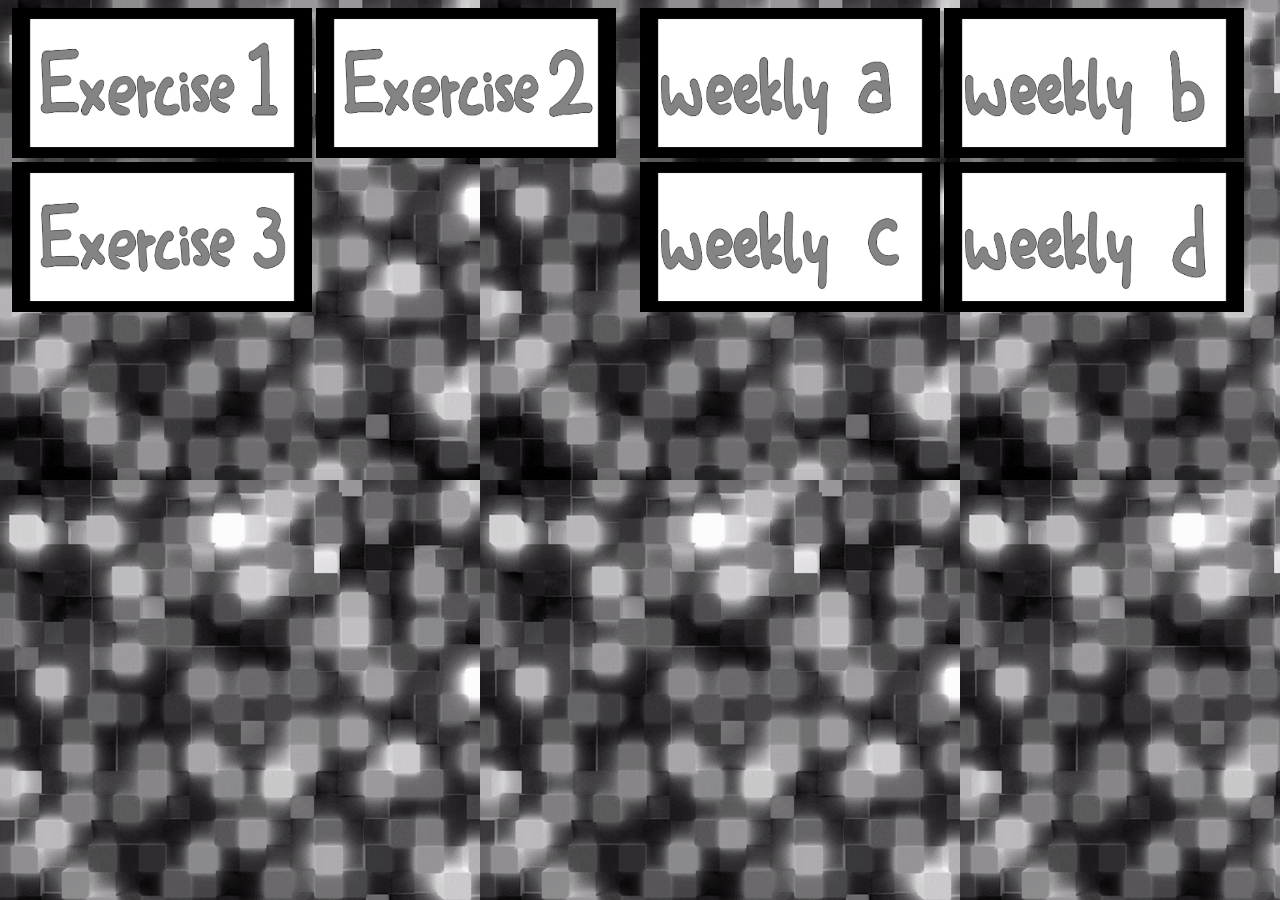
==== page2.html @ a510fb1e "Add files via upload" ====
<!DOCTYPE html>
<html lang="en">
<head>
    <meta charset="UTF-8">
    <meta http-equiv="X-UA-Compatible" content="IE=edge">
    <meta name="viewport" content="width=device-width, initial-scale=1.0">

    <link rel="stylesheet" type="text/css" href="./project1.css"/> 
    <title>project1_main</title>
</head>
<body background="./background.gif">
    
    <div class="row">
        <div class="column">
            </div>
        
        <div class="column">
             </div>


        <div class="grid"> 
            <div>
            <a href="./Exercise1.html"><img src="./Exercise1.JPG" width="300px" height="150px"></a>
            <a href="./Exercise2.html"><img src="./Exercise2.JPG"width="300px" height="150px"></a>
            <a href="./exercise3.html"><img src="./Exercise3.JPG"width="300px" height="150px"></a>
        
            </div> 
            <div>
            <a href="./WEEKLYA.html"><img src="./weeklyA.JPG"width="300px" height="150px"></a>
            <a href="./weekly_b.html"><img src="./weeklyB.JPG"width="300px" height="150px"></a>
            <a href="./weekly_C.html"><img src="./weeklyC.JPG"width="300px" height="150px"></a>
            <a href="./weekly_D.html"><img src="./weeklyD.JPG"width="300px" height="150px"></a>
       
            </div> 
        </div>
    </body>
</html>
---- project1.css ----
/*
*{
    background:rgb(0, 0, 0);
  }
*/

/*
.rolling{
  color:rgb(217, 169, 219);
  position:relative;
  right:-800px;
  top:-4000;
  width: 300px;
}
*/
.row {
  display: flex;
  flex-wrap: wrap;
  padding: 0 4px;
}

.column {
  flex: 50%;
  padding: 0 4px;
}

.column img{
  margin-top: 8px;
  vertical-align: middle;
}

.grid { display: grid; grid-template-columns: auto auto; }




.title{
  width: 500px;

  margin-top: -100px;
}




/*-----------------warning sign------------*/


.warningSign{
    animation: shake 0.5s;
    animation-iteration-count: infinite;
    width:300px;
    height: 300px;
    display: block;
    margin-left: auto;
    margin-right: auto;
    margin-top: auto;
  }

.artworksAhead{
  animation: shake 1s;
  animation-iteration-count: infinite;
  width:250px;
  display: block;
}

  @keyframes shake {
    0% { transform: translate(1px, 1px) rotate(0deg); }
    10% { transform: translate(-1px, -2px) rotate(-1deg); }
    20% { transform: translate(-3px, 0px) rotate(1deg); }
    30% { transform: translate(3px, 2px) rotate(0deg); }
    40% { transform: translate(1px, -1px) rotate(1deg); }
    50% { transform: translate(-1px, 2px) rotate(-1deg); }
    60% { transform: translate(-3px, 1px) rotate(0deg); }
    70% { transform: translate(3px, 1px) rotate(-1deg); }
    80% { transform: translate(-1px, -1px) rotate(1deg); }
    90% { transform: translate(1px, 2px) rotate(0deg); }
    100% { transform: translate(1px, -2px) rotate(-1deg); }
  }


  

/*-----------------PACMAN--------------*/


  .pac-man{
    position: relative;
    top:100px;
    left:100px;
  }
  .half{
    width:50px;
    height:25px;
    overflow:hidden;
    animation:rotate 1s ease infinite;
    transform-origin: 50% 100%;
  }
  
  .half-bottom{
    transform-origin:50% 0%;
    animation:rotate-bottom 1s ease infinite;
  }
  
  .circle{
    width:50px;
    height:50px;
    background:#d15ce3;
    border-radius:50%;
    
  }
  .bottom{
    transform:translateY(-50%);
  }
  
  .little-circle{
    width:10px;
    height:10px;
    background:#dd29ed;
    border-radius:50%;
    position: absolute;
    top: 50%;
     left: 150px;
    transform: translateY(-50%);
  }
  
  .little-circle:nth-of-type(3) {
    animation: walk-left 1s infinite linear;
  }
  
  .little-circle:nth-of-type(4) {
    animation: walk-left 1s infinite linear 0.5s ;
  }
/*-------------------*/

  
  @keyframes rotate{
    0%{
      transform:rotate(0deg);
    }
    50% {
      transform:rotate(-45deg);
    }
    
    100%{
      transform:rotate(0deg);
    }
  }
  
  @keyframes rotate-bottom{
    0%{
      transform:rotate(0deg);
    }
    50% {
      transform:rotate(45deg);
    }
    
    100%{
      transform:rotate(0deg);
    }
  }
  
  @keyframes walk-left{
    0%{
      opacity:0;
    }
    100%{
      left:15px;
      opacity: 1;
    }
  }
  


/*------------------frame animatiom------------*/



.button{

  display: block;
  margin-left: auto;
  margin-right: auto;
  margin-top: 50px;
}


img.button{
  --s: 30px;  /* size of the frame */
  --b: 10px;   /* border thickness */
  --c: #5fcbfd;
 
  width: var(--w);
  aspect-ratio: 1;
  object-fit: cover;
  padding: calc(2*var(--s));
  --_g: var(--c) var(--b),#0000 0 calc(100% - var(--b)),var(--c) 0;
  background:
    linear-gradient(      var(--_g)) 50%/100% var(--_i,100%) no-repeat,
    linear-gradient(90deg,var(--_g)) 50%/var(--_i,100%) 100% no-repeat;
  outline: calc(var(--w)/2) solid rgba(29, 36, 240, 0.6);
  outline-offset: calc(var(--w)/-2 - 2*var(--s));
  transition: .4s;
  cursor: pointer;
}
img:hover {
  outline: var(--b) solid var(--c);
  outline-offset: calc(var(--s)/-2);
  --_i: calc(100% - 2*var(--s));
}
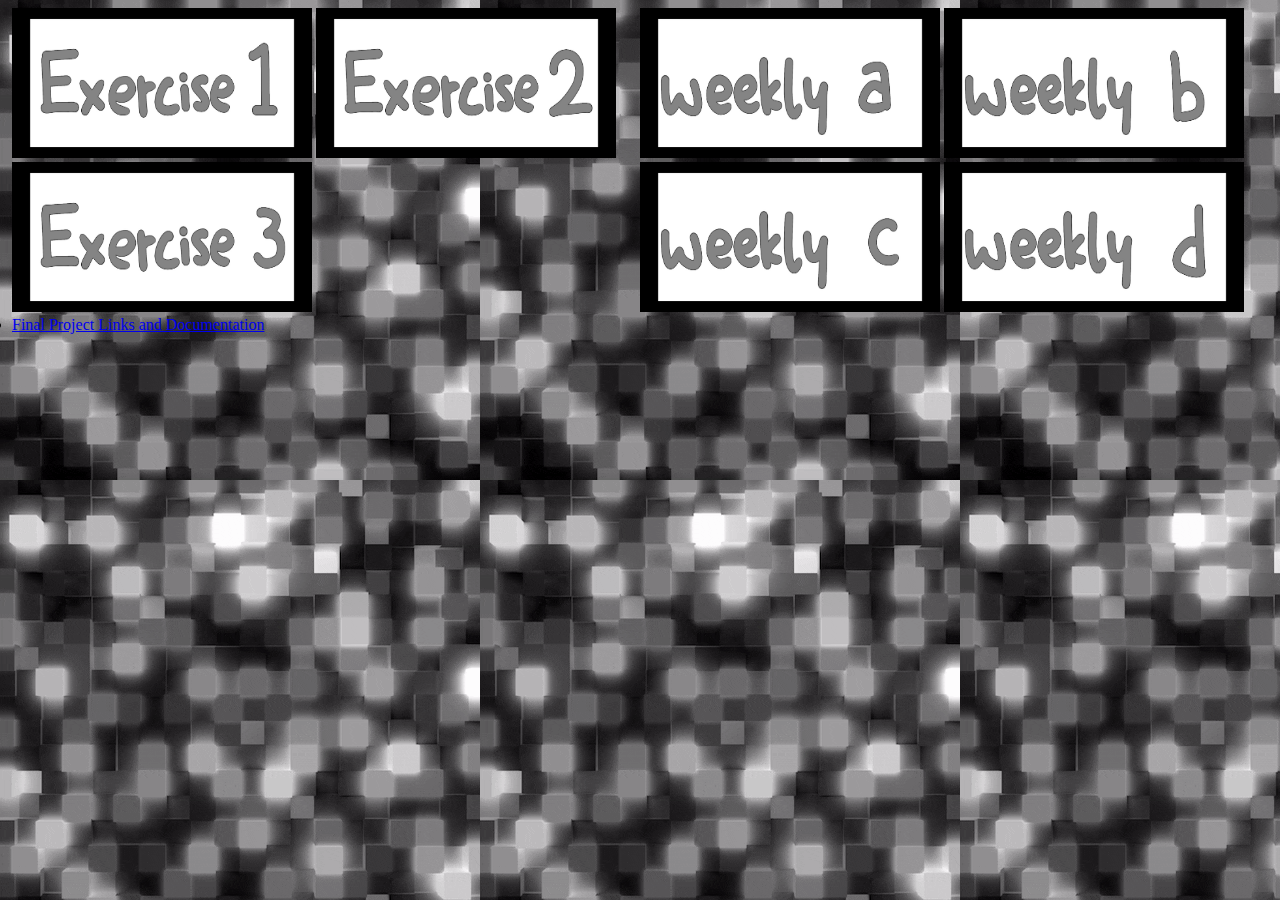
==== commit 339f47b8: "Add files via upload" ====
--- a/page2.html
+++ b/page2.html
@@ -32,6 +32,10 @@
             <a href="./weekly_D.html"><img src="./weeklyD.JPG"width="300px" height="150px"></a>
        
             </div> 
+
+            <div>
+                <li><a href="./final_documentation.html">Final Project Links and Documentation</a></li>
+            </div>
         </div>
     </body>
 </html>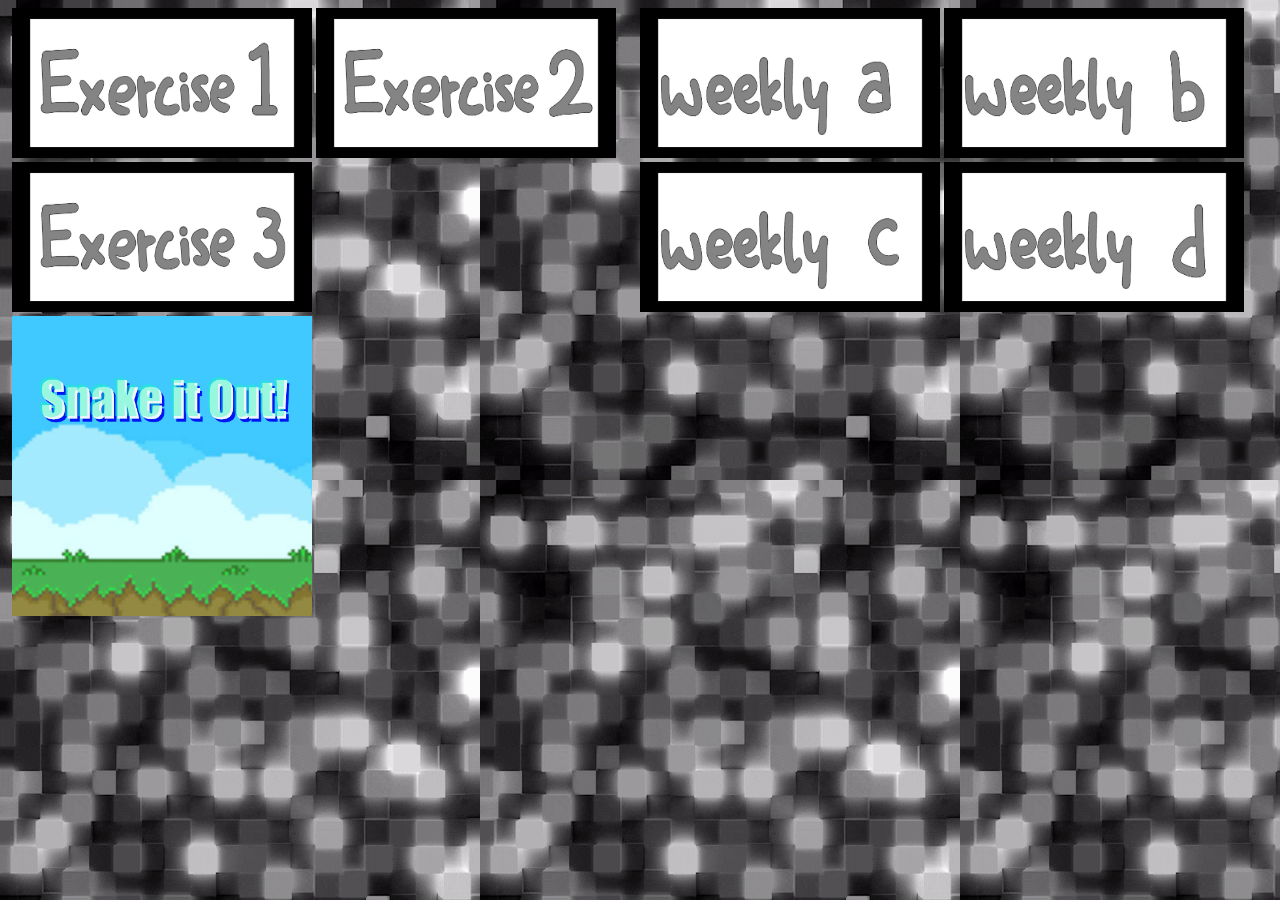
==== commit 8cf5a577: "Add files via upload" ====
--- a/page2.html
+++ b/page2.html
@@ -34,7 +34,7 @@
             </div> 
 
             <div>
-                <li><a href="./final_documentation.html">Final Project Links and Documentation</a></li>
+                <a href="./final_documentation.html"><img src="./image111.PNG"width="300px" height="300px"></a>
             </div>
         </div>
     </body>
